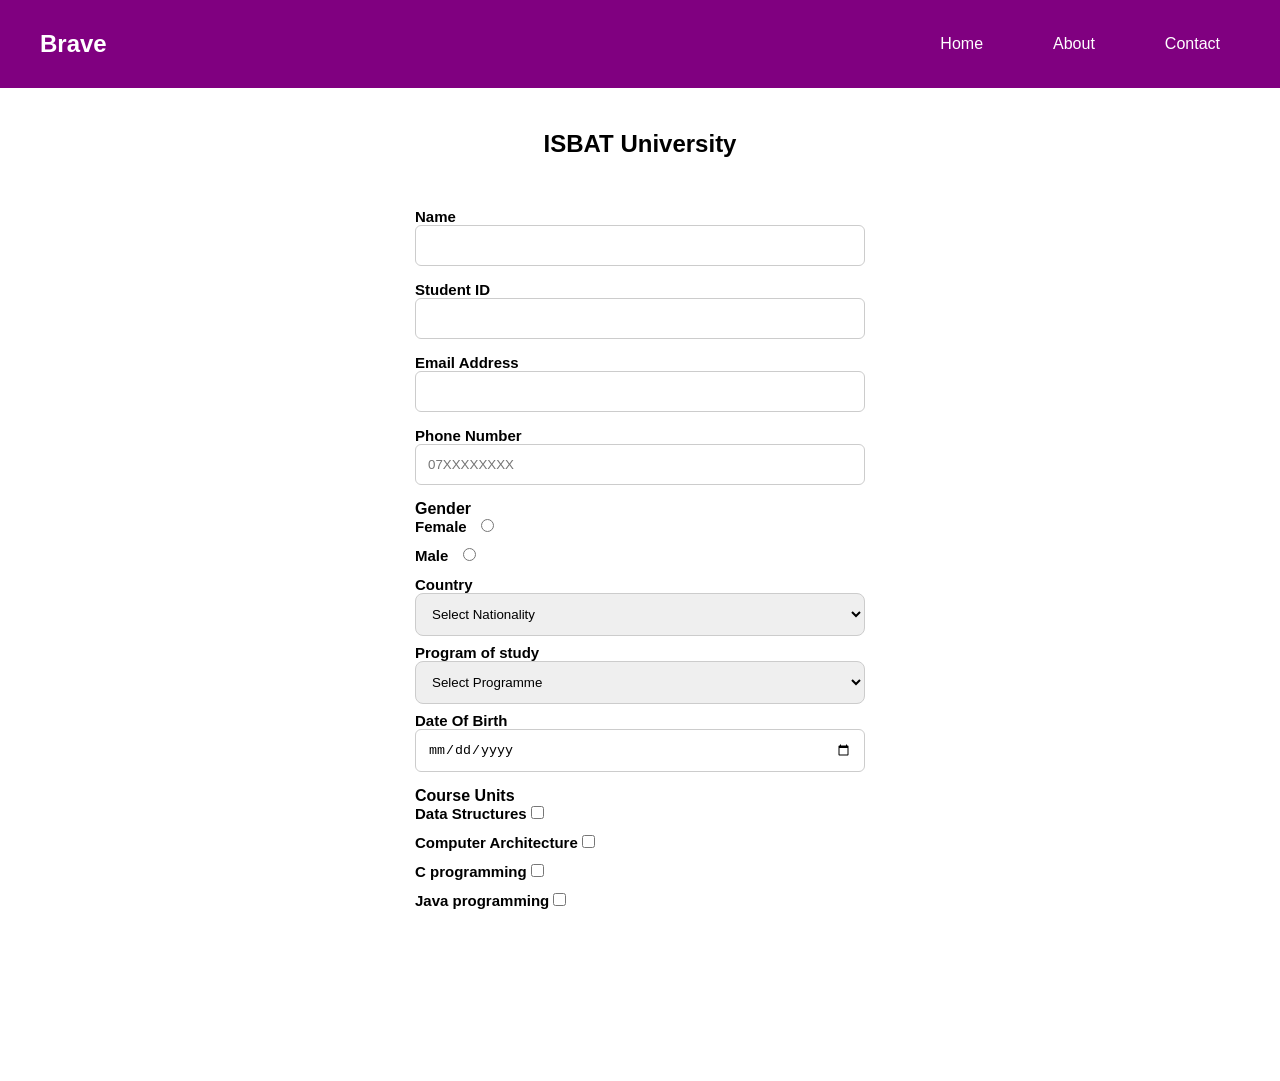
==== form.html @ 2422542f "Form practice1" ====
<!DOCTYPE html>
<html lang="en">
<head>
    <meta charset="UTF-8">
    <meta name="viewport" content="width=device-width, initial-scale=1.0">
    <title>Document</title>
    <style>
        *{
            box-sizing: border-box;
            margin: 0;
            padding: 0;
        }

        body{
            background-color: #ffffff;
            font-family: Arial, Helvetica, sans-serif;
        }

        header{
            background-color: purple;
            position: fixed;
            width: 100%;
            padding: 30px 40px;
        }

        .navbar-section{
            display: flex;
            justify-content: space-between;
            align-items: center;
        }

        .nav-logo{
            color: #ffffff;
            text-decoration: none;
        }

        .nav-list{
            display: flex;
            gap: 30px;
            list-style: none;
        }

        .nav-item{
            text-decoration: none;
            color: #ffffff;
            border-radius: 50px;
            padding: 10px 20px;
        }

        .nav-item:hover{
            color: black;
            background-color: #ffffff;
            transition: 0.3s ease;
        }
        
        section{
            padding: 130px 20px;
        }

        .contact-section{
            gap: 30px;
        }

        .main-title{
            text-align: center;
            padding-bottom: 20px;
        }

        .form-section{
            display: flex;
            justify-content: center;
            padding: 30px;
        }

       form{
        width: 450px;
        

       }

       input{
        width: 100%;
        padding: 12px;
        margin-bottom: 15px;
        border: 1px solid #ccc;
        border-radius: 6px;
        box-sizing: border-box;
        cursor: pointer;
       }

       input:focus{
        outline: none;
        border: 2px solid purple;
        box-shadow: 0 2px 8px purple;
       }

       input[type="radio"]{
        width: auto;
        accent-color: purple;
        cursor: pointer;
        margin-left: 10px;
       }

       input[type="checkbox"]{
       width: auto;
       accent-color: purple;
       cursor: pointer;
       }

       select{
        width: 100%;
        padding: 12px;
        margin-bottom: 8px;
        cursor: pointer;
        border: 1px solid #ccc;
        border-radius: 8px;
       }
       
       select:focus{
        outline: none;
        border: 2px solid purple;
        box-shadow: 0 2px 8px purple;
       }

       p{
        font-weight: 600;
        font-size: 15px;
       }

    </style>
</head>
<body>
    <header>
        <nav class="navbar-section">
            <a class="nav-logo" href="#home">
                <h2 class="logo-text">Brave</h2>
            </a>
            <ul class="nav-list">
                <li>
                    <a class="nav-item" href="#home">Home</a>
                </li>
                <li>
                    <a class="nav-item" href="#about">About</a>
                </li>
                <li>
                    <a class="nav-item" href="#Contact">Contact</a>
                </li>
            </ul>
        </nav>
    </header>
    <main>
    <section>
        <div class="contact-section">
        <h2 class="main-title">ISBAT University</h2>
        <div class="form-section">
        <form action="#" method="post">
            <p> <label for="name">Name</label> 
                <input type="text" name="name">
             </p>
            <p>
                <label for="id">Student ID</label> 
                <input type="text" name="id" required> 
            </p>
             <p> 
                <label for="email">Email Address</label>
                <input type="email" name="email"> 
            </p>
              <p>
                <label for="phone">Phone Number</label>
                 <input type="text" name="phone" placeholder="07XXXXXXXX"> 
                </p>
              <b>Gender</b>
              <P> <label>Female</label>
                 <input type="radio" name="gender" value="female">
                 </P>
              <P> 
                <label>Male</label>
                <input type="radio" name="gender" value="male"> 
            </P>
              <p>Country<select name="country"> <Option Value="">Select Nationality
          </option>
          </p>
          <option value="ug">Uganda</option>
          <option value="k">Kenya</option>
          <option value="tz">Tanzania</option>
          <option value="Rw">Rwanda</option>
          <option value="ss">South Sudan</option>
        </Select>
        
          <p> Program of study
            <select name="programme"> <Option Value="">Select Programme
          </option>
          </p>
          <option value="bcs">Bachelor of Computer Science</option>
          <option value="bit">Bachelor of Information Technology</option>
          <option value="bai">Bachelor of Artificial Intelligence</option>
          <option value="dit">Diploma in Information Technology</option>
        </select>

          <p> 
            <label for="dob">Date Of Birth</label>
             <input type="date" name="dob"> 
            </p>

          <b>Course Units</b>
          <p>
            <label>Data Structures</label> 
            <input type="checkbox" name="course" value="dsa">
         </p>
           <p>
            <label>Computer Architecture </label>
            <input type="checkbox" name="course" value="ca"> </p>
            <p>
                <label>C programming</label>
                 <input type="checkbox" name="course" value="cp">
                 </p>
             <p>
                <label>Java programming</label> 
                <input type="checkbox" name="course" value="jp"> 
            </p>
        </form>
        </div>
        </div>
    </section>
    </main>
</body>
</html>
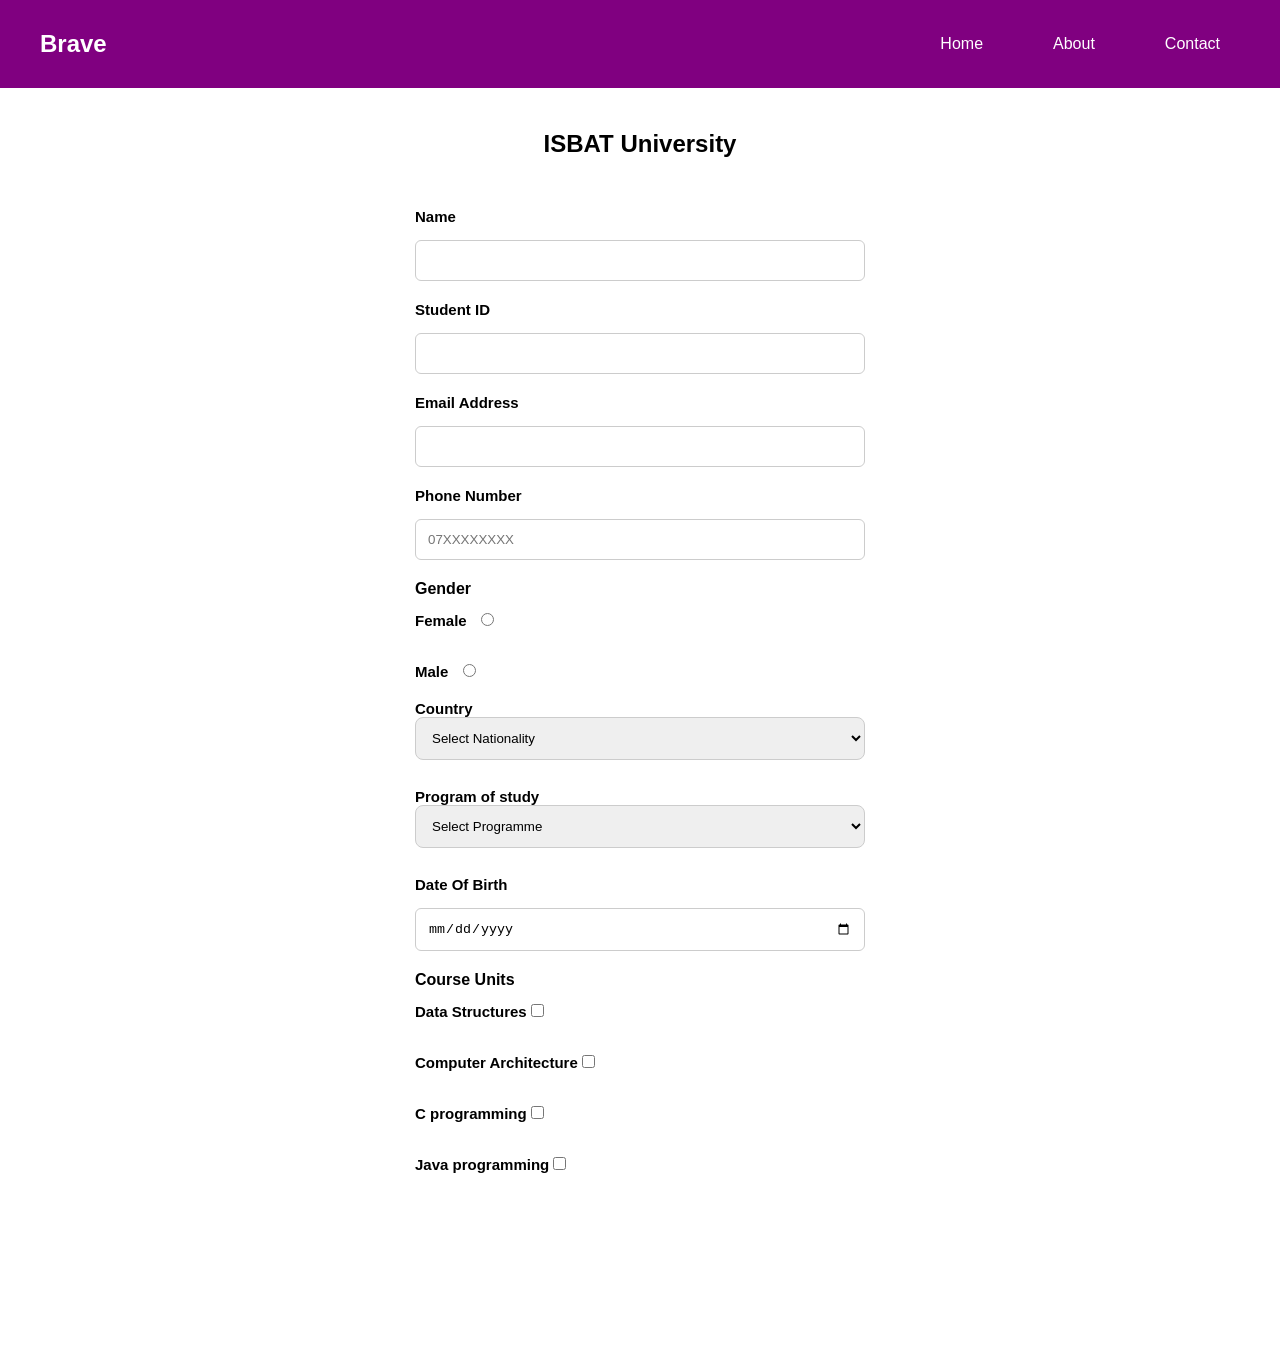
==== commit 0e74ca6a: "adjust padding" ====
--- a/form.html
+++ b/form.html
@@ -81,7 +81,7 @@
        input{
         width: 100%;
         padding: 12px;
-        margin-bottom: 15px;
+        margin-top: 15px;
         border: 1px solid #ccc;
         border-radius: 6px;
         box-sizing: border-box;
@@ -125,7 +125,9 @@
        p{
         font-weight: 600;
         font-size: 15px;
-       }
+        margin-bottom: 20px;
+       }
+       
 
     </style>
 </head>
